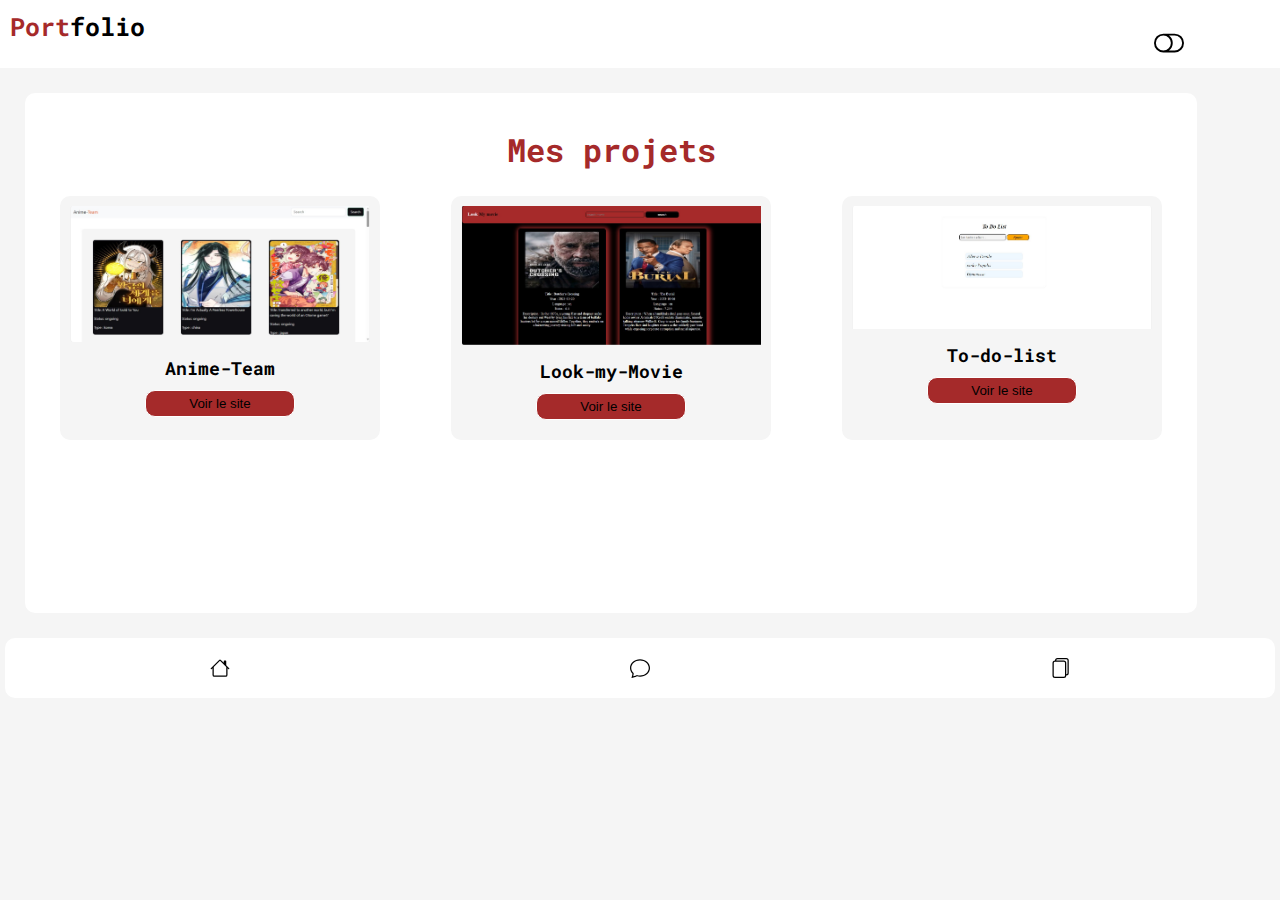
==== projet.html @ a1f35f15 "Add files via upload" ====
<!DOCTYPE html>
<html lang="en">
<head>
    <meta charset="UTF-8">
    <meta name="viewport" content="width=device-width, initial-scale=1.0">
    <title>Mes projets</title>
    <link rel="stylesheet" href="style.css">

</head>
<body>
    <div class="container">
        <nav class="navbar navbar-expand-lg bg-body-tertiary">
          <div class="container-fluid">
            <h1 class="logo">Port<span class="logo-span">folio</span></h1>
          </div>
        </nav>
        <svg xmlns="http://www.w3.org/2000/svg" width="30" height="30" fill="currentColor" class="bi bi-toggle-off" viewBox=" 0 0 16 16" id="btn-toggle-off">
            <path d="M11 4a4 4 0 0 1 0 8H8a4.992 4.992 0 0 0 2-4 4.992 4.992 0 0 0-2-4h3zm-6 8a4 4 0 1 1 0-8 4 4 0 0 1 0 8zM0 8a5 5 0 0 0 5 5h6a5 5 0 0 0 0-10H5a5 5 0 0 0-5 5z"/>
        </svg>
        <svg id="btn-toggle-on" xmlns="http://www.w3.org/2000/svg" width="30" height="30" fill="currentColor" class="bi bi-toggle-on" viewBox="0 0 16 16">
            <path d="M5 3a5 5 0 0 0 0 10h6a5 5 0 0 0 0-10H5zm6 9a4 4 0 1 1 0-8 4 4 0 0 1 0 8z"/>
        </svg>
    </div>
    <div class="projet-container">
        <h1>Mes projets</h1>
        <div class="gran-img-contenaire">
            <div class="img-container">
            
                <img src="anime team.jpg" alt="anime">
                <p>Anime-Team</p>
                <a href="https://salah-barkai.github.io/Anime-team/"><button>Voir le site</button></a>
            </div>
            <div class="img-container">
                <img src="look my movie.jpg" alt="look">
                <p>Look-my-Movie</p>
                <a href="https://salah-barkai.github.io/Look-my-movie/"><button>Voir le site</button></a>
            </div>
            <div class="img-container">
                <img src="todolist.jpg" alt="todolist">
                <p>To-do-list</p>
                <a href="https://salah-barkai.github.io/TO-DO-LIST/"><button>Voir le site</button></a>
            </div>
        </div>
       
    </div>
    <div class="bar-bas">
        <svg xmlns="http://www.w3.org/2000/svg" width="20" height="20" fill="currentColor" class="bi bi-house" viewBox="0 0 16 16" id="home">
            <path d="M8.707 1.5a1 1 0 0 0-1.414 0L.646 8.146a.5.5 0 0 0 .708.708L2 8.207V13.5A1.5 1.5 0 0 0 3.5 15h9a1.5 1.5 0 0 0 1.5-1.5V8.207l.646.647a.5.5 0 0 0 .708-.708L13 5.793V2.5a.5.5 0 0 0-.5-.5h-1a.5.5 0 0 0-.5.5v1.293L8.707 1.5ZM13 7.207V13.5a.5.5 0 0 1-.5.5h-9a.5.5 0 0 1-.5-.5V7.207l5-5 5 5Z"/>
        </svg>
        <svg xmlns="http://www.w3.org/2000/svg" width="20" height="20" fill="currentColor" class="bi bi-chat" viewBox="0 0 16 16" id="reseau">
            <path d="M2.678 11.894a1 1 0 0 1 .287.801 10.97 10.97 0 0 1-.398 2c1.395-.323 2.247-.697 2.634-.893a1 1 0 0 1 .71-.074A8.06 8.06 0 0 0 8 14c3.996 0 7-2.807 7-6 0-3.192-3.004-6-7-6S1 4.808 1 8c0 1.468.617 2.83 1.678 3.894zm-.493 3.905a21.682 21.682 0 0 1-.713.129c-.2.032-.352-.176-.273-.362a9.68 9.68 0 0 0 .244-.637l.003-.01c.248-.72.45-1.548.524-2.319C.743 11.37 0 9.76 0 8c0-3.866 3.582-7 8-7s8 3.134 8 7-3.582 7-8 7a9.06 9.06 0 0 1-2.347-.306c-.52.263-1.639.742-3.468 1.105z"/>
        </svg>
        <svg xmlns="http://www.w3.org/2000/svg" width="20" height="20" fill="currentColor" class="bi bi-files" viewBox="0 0 16 16" id="projet">
            <path d="M13 0H6a2 2 0 0 0-2 2 2 2 0 0 0-2 2v10a2 2 0 0 0 2 2h7a2 2 0 0 0 2-2 2 2 0 0 0 2-2V2a2 2 0 0 0-2-2zm0 13V4a2 2 0 0 0-2-2H5a1 1 0 0 1 1-1h7a1 1 0 0 1 1 1v10a1 1 0 0 1-1 1zM3 4a1 1 0 0 1 1-1h7a1 1 0 0 1 1 1v10a1 1 0 0 1-1 1H4a1 1 0 0 1-1-1V4z"/>
        </svg>
    </div>

    <script src="https://cdn.jsdelivr.net/npm/@popperjs/core@2.11.8/dist/umd/popper.min.js"
    integrity="sha384-I7E8VVD/ismYTF4hNIPjVp/Zjvgyol6VFvRkX/vR+Vc4jQkC+hVqc2pM8ODewa9r" 
    crossorigin="anonymous"></script>
   <script src="https://cdn.jsdelivr.net/npm/bootstrap@5.3.2/dist/js/bootstrap.min.js"
    integrity="sha384-BBtl+eGJRgqQAUMxJ7pMwbEyER4l1g+O15P+16Ep7Q9Q+zqX6gSbd85u4mG4QzX+" 
    crossorigin="anonymous"></script>
   <script src="https://cdn.jsdelivr.net/npm/bootstrap@5.3.2/dist/js/bootstrap.bundle.min.js" 
    integrity="sha384-C6RzsynM9kWDrMNeT87bh95OGNyZPhcTNXj1NW7RuBCsyN/o0jlpcV8Qyq46cDfL" 
    crossorigin="anonymous"></script>
   <script src="main.js"></script>
</body>
</html>
---- style.css ----
@import url('https://fonts.googleapis.com/css2?family=Roboto+Mono:ital,wght@1,300&family=Roboto:wght@300&display=swap');
*{
    margin: 0px;
    padding: 0px;
}

body.dark-mode {
    background-color: rgb(46, 48, 49);
    color: white; /* Changez la couleur du texte en fonction de la lisibilité sur le fond sombre */
}

.projet-container.dark-mode{
    background-color: rgb(46, 48, 49);
    color: white;
}

.img-container.dark-mode{
    background-color: rgb(46, 48, 49);
    color: white;
}

.gran-img-contenaire.dark-mode{
    background-color:rgb(46, 48, 49);
    color: white;
}

.container.dark-mode{
    background-color: rgb(46, 48, 49);
    color: white;
}
.contenaire.dark-mode{
    background-color: rgb(46, 48, 49);
    color: white;
}
.competences.dark-mode{
    background-color: rgb(46, 48, 49);
    color: white;
}
.bar-bas.dark-mode{
    background-color: rgb(46, 48, 49);
    color: white;
}
.image_language.dark-mode{
    background-color: rgb(46, 48, 49);
    color: white;
}
.mes_reseaux.dark-mode{
    background-color: rgb(46, 48, 49);
    color: white;
}
body{
    background-color: whitesmoke;
    color: black;
    font-family: 'Roboto mono';
    font-size: 12;
    transition: background-color 0.5s ease;
}

.container{
    background-color: white;
    padding: 10px;
}
.container svg {
    margin-top: -15px;
    vertical-align: middle; 
    margin-left: 90%;
    display: flex;
    width: 50px;
}
#btn-toggle-on{
    display: none;
    color: green;
}

.logo {
    font-size: 25px;
    color: brown;
    font-weight: bold;
    top: 5px;
}

.logo-span{
    font-size: 25px;
    color: black;
    font: bold;
}

.contenaire{
    margin: 25px;
    display: flex;
    box-sizing: content-box;
    background-color: white;
    width: 90%;
    border-radius: 10px;
    padding: 10px;
    height: 500px;
}

.image{
    margin: 10px;
    align-items: center;
}

.img{
    width: 200px;
    height: 200px;
    border-radius: 50%;
    padding: 5px;
    margin: 20px;
}

.presentation{
    margin: 40px;
    justify-content: center;
    align-items: center;
    box-sizing: content-box;
}

.titre-presentation{
    font-size: 30px;
    margin: 15px;
    color: brown;
    font-weight: bold;
}
.titre-presentation span{
    color: black;
}
.text-presentation{
    font-size: 18px ;
    margin: 5px;
    box-sizing: content-box;
}

.competences{
    margin: 20px;
    font-size: 20px;
    font-weight: bold;
    justify-content: space-between;
}

.competences p{
    margin: 10px;
}

.image_language{
    display: flex;
    justify-content: center;
    margin: 15px;
}

.image_language img{
    width: 70px;
    height: 70px;
    border-radius: 60%;
    margin: 5px;
}

.image_language img:hover{
    width: 90px;
    height: 90px;
    border-radius: 60%;
    background-color: whitesmoke;
}

.clé-apport{
    margin: 15px;

}

.web{
    font-size:18px;
    font-weight: 100;
    box-sizing: content-box;
}

.securité{
    font-size:18px;
    font-weight: 100;
    box-sizing: content-box;
}

.bar-bas{
    padding: 5px;
    width: auto;
    background-color: white;
    border-radius: 10px;
    height: 50px;
    justify-content: space-around;
    align-items: center;
    margin: 5px;
    display: flex;
    text-align: center;
}
.bar-bas svg{
    cursor: pointer;
}

.bar-bas svg:hover{
    background-color: black;
    color: white;
    border-radius: 50%;
    margin: 5px;
    width: 40px;
    height: 40px;
}

.mes_reseaux{
    margin: 25px;
    box-sizing: content-box;
    background-color: white;
    width: 90%;
    border-radius: 10px;
    padding: 10px;
    height: 500px;
    justify-content: center;
    text-align: center;
}

.mes_reseaux h1{
    margin: 20px;
    color: brown;
}

.mes_reseaux p{
    margin: 12px;
    font-size: 18px;
    box-sizing: content-box;
    align-items: center;
    text-align: center;
}

.lien-rs{
    margin: 30px;
}

.lien-rs a{
text-align: center;
justify-content: space-between;
text-decoration: none;
color: black;
margin: 10px;
}

.lien-rs a svg{
    width: 30px;
    height: 30px;
}

.projet-container{
    margin: 25px;
    box-sizing: content-box;
    background-color: white;
    width: 90%;
    border-radius: 10px;
    padding: 10px;
    height: 500px;
    justify-content: center;
    text-align: center;
}
.projet-container h1{
    margin: 25px;
    color: brown;
}

.gran-img-contenaire {
    margin: 25px;
    display: flex;
    justify-content: space-between;
    flex-wrap: wrap; /* Pour espacer également les images sur la ligne */
}

.img-container{
    background-color: whitesmoke;
    border-radius: 10px;
    padding: 10px;
}

.img-container img {
    width: 300px; /* Ajustez la largeur des images en fonction de votre mise en page */
    margin-bottom: 10px; /* Ajoute une marge inférieure pour séparer les images */
    padding: auto;
}

.img-container p{
    font-size: 18px;
    font-weight: bold;
}

.img-container a{
    text-decoration: none;
}
.img-container a button{
    padding: 5px;
    border-radius: 10px;
    width: 150px;
    background-color: brown;
    margin: 10px;
    border: 1px solid white;
    cursor: pointer;
}

.img-container a button:hover{
    padding: 10px;
    background-color: white;
    color: black;
}

/* Vos styles existants restent inchangés */

/* Ajoutez ces règles de média queries pour rendre le site responsive */
@media only screen and (max-width: 768px) {
    .body{
        width: 100%;
        margin: 0px;
        padding: 0px;
    }
    .container{
        width: 100%;
        margin: 0px;
    }
    .contenaire{
        width: 100%;
        text-align: center;
        display: inline-block;
        box-sizing: content-box;
        height: auto;
        margin: 0px;
    }
    .competences{
        width: 100%;
        margin: 0px;
        box-sizing: content-box;
        display: flex;
        flex-wrap: wrap;
        grid-row: auto;
    }
    .image_language {
        display: flex;
        flex-wrap: wrap;
        box-sizing: content-box;
        
    }
    .bar-bas{
        width: 100%;
    }
    .mes_reseaux{
        width: 100%;
        box-sizing: content-box;
        display: inline-block;
        margin: 0px;
    }

    .mes_reseaux .image{
        margin: 0px;
        box-sizing: content-box;
    }

    .projet-container{
        width: 100%;
        margin: 0px;
        box-sizing: content-box;
        height: auto;
    }

    .gran-img-contenaire{
        width: 100%;
        margin: 0px;
        box-sizing: content-box;
    }
    .img-container{
        width: 100%;
        margin: 3px;
        box-sizing: content-box;
    }
    .container svg {
        margin-top: -15px;
        vertical-align: middle; 
        margin-left: 80%;
        display: flex;
        width: 50px;
    }
}
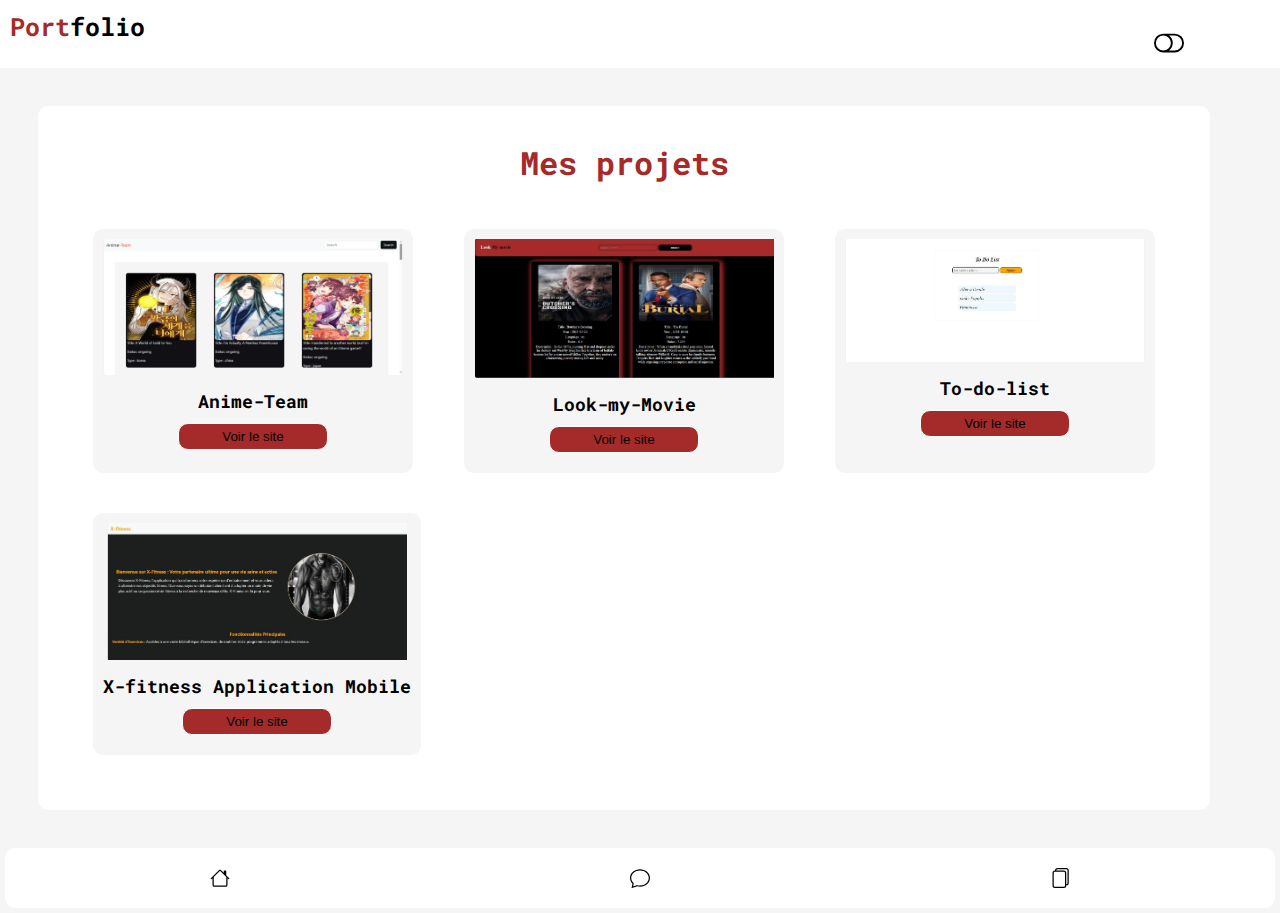
==== commit 9d8cd26c: "Add files via upload" ====
--- a/projet.html
+++ b/projet.html
@@ -40,6 +40,11 @@
                 <p>To-do-list</p>
                 <a href="https://salah-barkai.github.io/TO-DO-LIST/"><button>Voir le site</button></a>
             </div>
+            <div class='img-container'>
+                <img src="x-fitness site .jpg" alt="x-fitness">
+                <p>X-fitness Application Mobile</p>
+                <a href="https://salah-barkai.github.io/X-fitness-Website/"><button>Voir le site</button></a>
+            </div>
         </div>
        
     </div>
--- a/style.css
+++ b/style.css
@@ -247,15 +247,16 @@
 }
 
 .projet-container{
-    margin: 25px;
+    margin: 38px;
     box-sizing: content-box;
     background-color: white;
     width: 90%;
     border-radius: 10px;
     padding: 10px;
-    height: 500px;
+    height: auto;
     justify-content: center;
     text-align: center;
+    box-sizing: content-box;
 }
 .projet-container h1{
     margin: 25px;
@@ -273,6 +274,7 @@
     background-color: whitesmoke;
     border-radius: 10px;
     padding: 10px;
+    margin: 20px;
 }
 
 .img-container img {
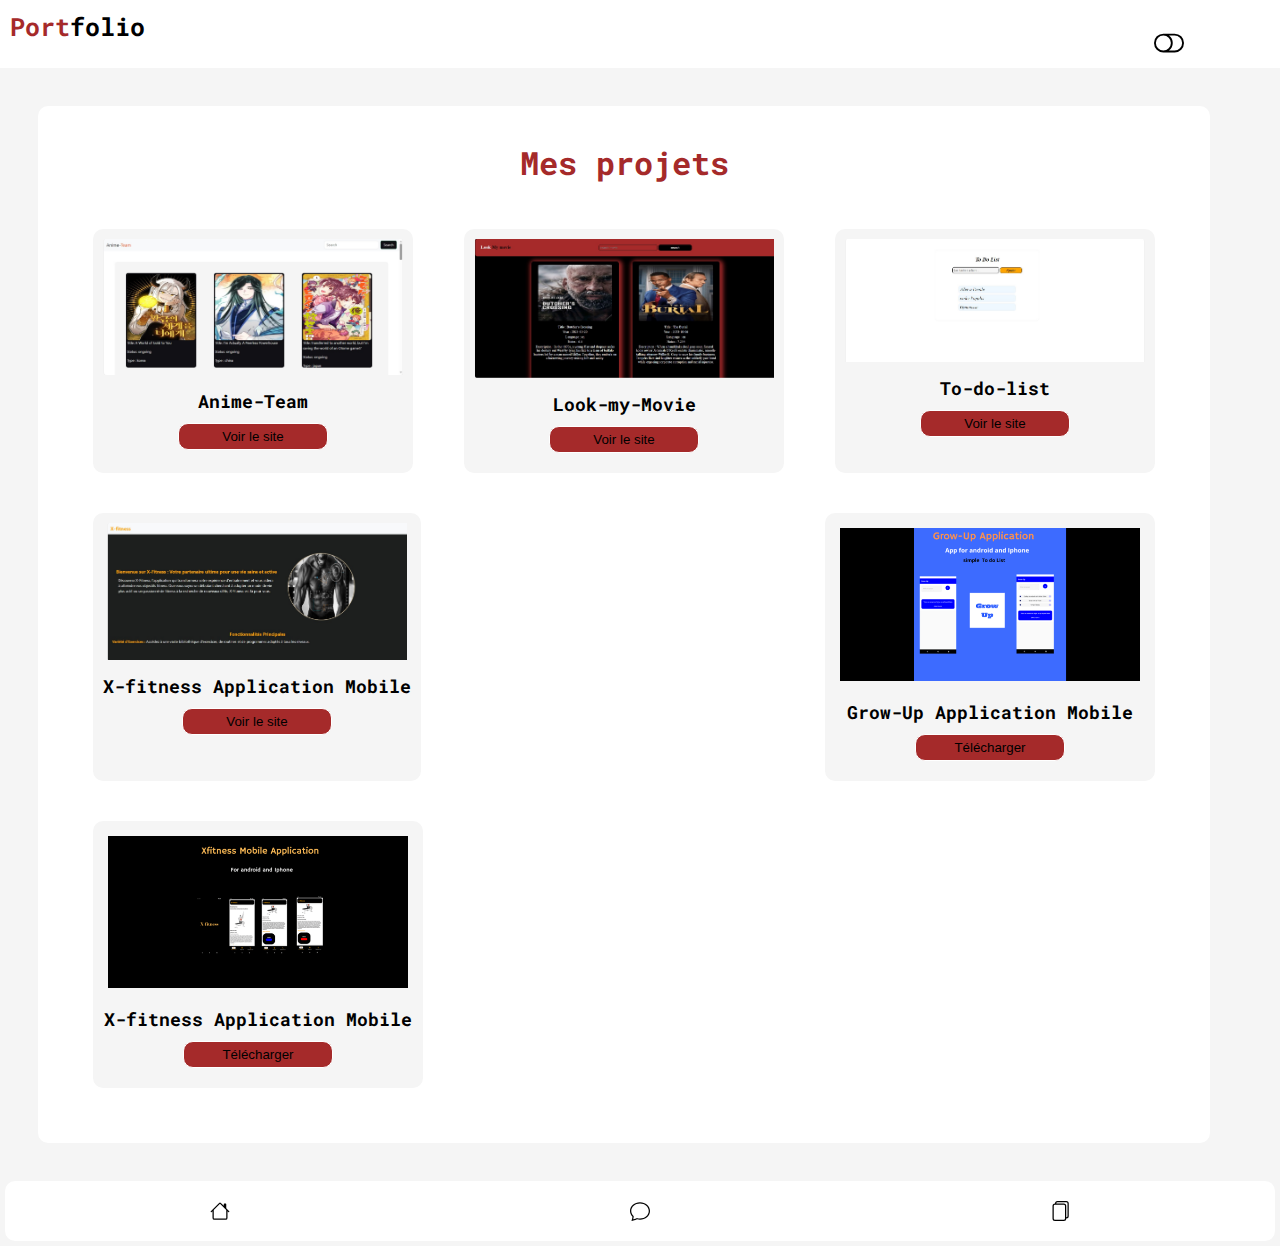
==== commit a1901de8: "Add files via upload" ====
--- a/projet.html
+++ b/projet.html
@@ -41,9 +41,19 @@
                 <a href="https://salah-barkai.github.io/TO-DO-LIST/"><button>Voir le site</button></a>
             </div>
             <div class='img-container'>
-                <img src="x-fitness site .jpg" alt="x-fitness">
+                <img src="x-fitness site .jpg" alt="x-fitness"/>
                 <p>X-fitness Application Mobile</p>
                 <a href="https://salah-barkai.github.io/X-fitness-Website/"><button>Voir le site</button></a>
+            </div>
+            <div class='img-container'>
+                <img src="Grow-Up.png" alt="Grow-Up" class="Grow"/>
+                <p>Grow-Up Application Mobile</p>
+                <a href="https://drive.google.com/file/d/1u9INu8_M3oCb8isBa4z63HA9M8B02vZx/view?usp=sharing"><button>Télécharger</button></a>
+            </div>
+            <div class='img-container'>
+                <img src="fitness show.png" alt="fitness" class="fitness"/>
+                <p>X-fitness Application Mobile</p>
+                <a href="https://www.amazon.com/gp/product/B0CLKVLFM2"><button>Télécharger</button></a>
             </div>
         </div>
        
--- a/style.css
+++ b/style.css
@@ -283,6 +283,16 @@
     padding: auto;
 }
 
+.fitness{
+    width: 500px;
+    padding: 5px;
+}
+
+.Grow{
+    width: 250px;
+    padding: 5px;
+}
+
 .img-container p{
     font-size: 18px;
     font-weight: bold;
